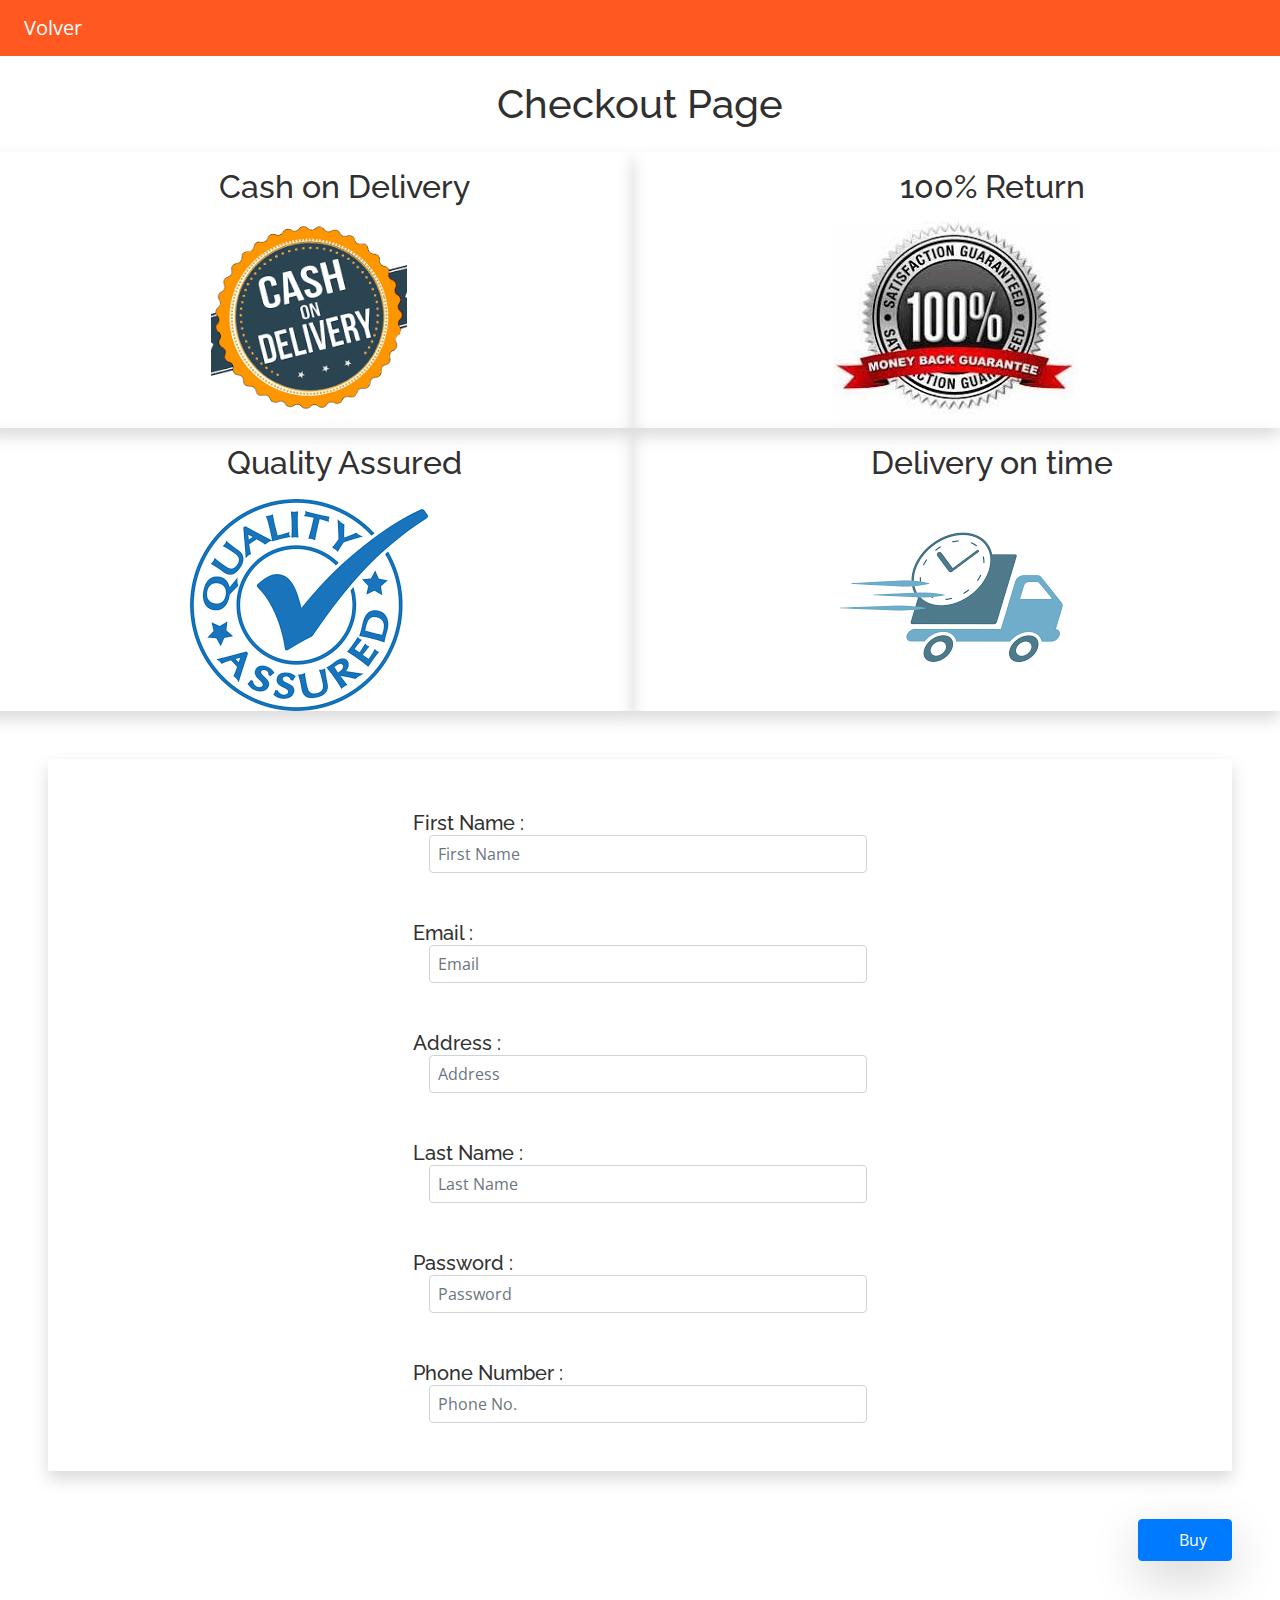
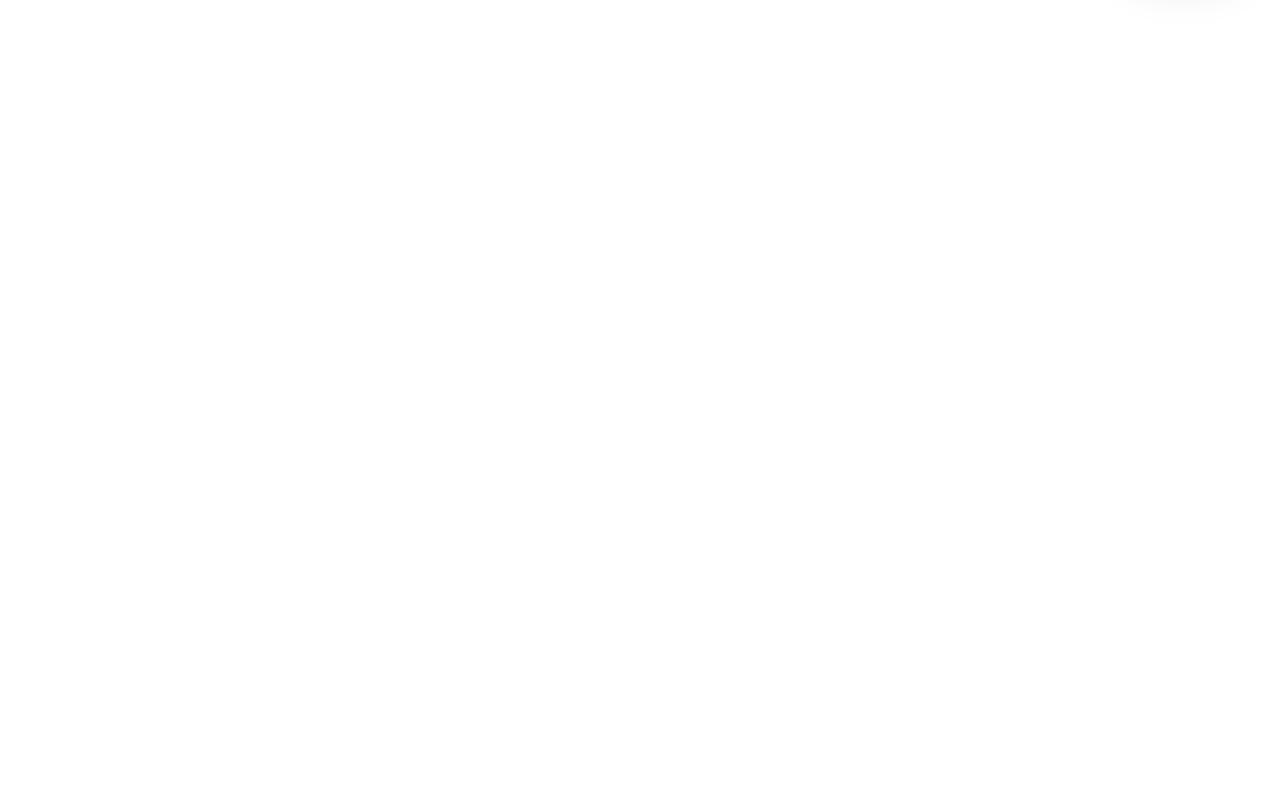
==== checkout.html @ 5bd7979f "final" ====
<!DOCTYPE html>
<html lang="en">

<head>
    <meta charset="UTF-8">
    <meta name="viewport" content="width=device-width, initial-scale=1.0">
    <meta http-equiv="X-UA-Compatible" content="ie=edge">
    <!-- bootstrap -->
    <link href="assets/img/favicon.png" rel="icon">
    <link href="assets/img/apple-touch-icon.png" rel="apple-touch-icon">
  
    <!-- Google Fonts -->
    <link href="https://fonts.googleapis.com/css?family=Open+Sans:300,300i,400,400i,600,600i,700,700i|Raleway:300,300i,400,400i,500,500i,600,600i,700,700i|Poppins:300,300i,400,400i,500,500i,600,600i,700,700i" rel="stylesheet">
  
    <!-- Vendor CSS Files -->
    <link href="assets/vendor/bootstrap/css/bootstrap.min.css" rel="stylesheet">
    <link href="assets/vendor/icofont/icofont.min.css" rel="stylesheet">
    <link href="assets/vendor/boxicons/css/boxicons.min.css" rel="stylesheet">
    <link href="assets/vendor/venobox/venobox.css" rel="stylesheet">
    <link href="assets/vendor/owl.carousel/assets/owl.carousel.min.css" rel="stylesheet">
    <link href="assets/vendor/aos/aos.css" rel="stylesheet">

    <link href="assets/css/style.css" rel="stylesheet">
<!--     <link rel="stylesheet" href="css/checkout.css">-->    

<title>Checkout Page</title>
</head>

<body>

     <!-- navbar -->
  <nav class="navbar navbar-expand-md  sticky-top">
    <a class="navbar-brand text-white" href="grocery.html"><span><i class="fas fa-shopping-cart mr-2"></i></span>
      <span>Volver</span> </a>
    <button class="navbar-toggler" type="button" data-toggle="collapse" data-target="#navbarSupportedContent"
      aria-controls="navbarSupportedContent" aria-expanded="false" aria-label="Toggle navigation">
      <span class="navbar-toggler-icon"></span>
    </button>
  </nav>
    <!-- header -->
    <h1 class="text-center head m-4">Checkout Page</h1>
    <!-- header -->
    <!-- icons starts here -->
    <div class="icons">
        <div class="row mr-0">
            <div class="col col-12 col-md-6 text-center bord shadow">
                <h2 class="my-3 mx-5 "><i class="fas fa-dollar-sign bg p-4 mr-4"></i>Cash on Delivery</h2>
                <img src="assets/img/cash.png" class="img-fluid" alt="Cash on Delivery">
            </div>
            <div class="col col-12 col-md-6 text-center bord shadow">
                <h2 class="my-3 mx-5"><i class="fas fa-arrows-alt-h bg p-4 mr-4"></i>100% Return</h2>
                <img src="assets/img/return.jpg" class="img-fluid" alt="100% Return">
            </div>
        </div>

        <div class="row mr-0">
            <div class="col col-12 col-md-6 text-center bord shadow">
                <h2 class="my-3 mx-5"><i class="far fa-thumbs-up bg p-4 mr-4"></i>Quality Assured</h2>
                <img src="assets/img/quality.png" class="img-fluid" alt="Quality Assured">
            </div>
            <div class="col col-12 col-md-6 text-center bord shadow">
                <h2 class="my-3 mx-5"><i class="fas fa-stopwatch bg p-4 mr-4"></i>Delivery on time</h2>
                <img src="assets/img/delivery.png" class="img-fluid" alt="Delivery on time">
            </div>
        </div>
    </div>
    <!-- icons end here -->
    <!-- Checkout starts here -->
    <form class="form">
        <div class="row bord p-5 shadow m-5 justify-content-center">
            <div class="col col-12 col-xl-5">
                <div class="mt-1 row">
                    <h5 class="my-auto">First Name :</h5>
                    <input class="ml-3 name input rounded p-2 form-control" type="text" placeholder="First Name" pattern="[a-zA-Z ]{3,30}" title="Solo letras" minlength="3" required/>
                    <div class="invalid-feedback">
                        Por favor solo letras.
                    </div>
                </div>
                <div class="mt-5 row">
                    <h5 class="my-auto">Email :</h5>
                    <input class="ml-3 input rounded p-2 form-control" type="email" placeholder="Email" minlength="3" required/>
                    <div class="invalid-feedback">
                        Por favor solo letras.
                    </div>
                </div>
                <div class="mt-5 row">
                    <h5 class="my-auto">Address :</h5>
                    <input class="ml-3 input rounded p-2 form-control" type="text" placeholder="Address" minlength="3" required/>
                    <div class="invalid-feedback">
                        Por favor solo letras.
                    </div>
                </div>

                <div class="mt-5 row">
                    <h5 class="my-auto name my-auto">Last Name :</h5>
                    <input class="ml-3 input rounded p-2 form-control" type="text" placeholder="Last Name" pattern="[a-zA-Z ]{3,30}" minlength="3" required/>
                    <div class="invalid-feedback">
                        Por favor solo letras.
                    </div>
                </div>

                <div class="mt-5 row">
                    <h5 class="my-auto my-auto">Password :</h5>
                    <input class="ml-3 input password rounded p-2 form-control" title="(4-8 characters)" type="password" pattern="[a-zA-Z0-9 ]{3,30}" minlength="3"
                        maxlength="8" placeholder="Password" required/>
                    <div class="invalid-feedback">
                        Enter a correct password
                    </div>
                </div>
                <div class="mt-5 row">
                    <h5 class="my-auto my-auto">Phone Number :</h5>
                    <input class="ml-3 phone input rounded p-2 form-control" type="number" placeholder="Phone No."  required/>
                    <div class="invalid-feedback">
                        Invalid phone number!!
                    </div>
                </div>
            </div>
        </div>


        <!-- Checkout ends here -->
        <!-- Buy button -->
        <div class="m-5 final text-right">
            <button type="submit" id="btn" class="p-2 px-4 btn btn-primary shadow-lg" onclick="validate()"><i
                    class="fas fa-cart-arrow-down p-2"></i>Buy</button>
        </div>
    </form>

       <!-- ======= Contact Section ======= -->
       <section id="contact" class="contact">
        <div class="container">
  
          <div class="section-title">
            <h2 data-aos="fade-up">Contact</h2>
            <p data-aos="fade-up">Magnam dolores commodi suscipit. Necessitatibus eius consequatur ex aliquid fuga eum quidem. Sit sint consectetur velit. Quisquam quos quisquam cupiditate. Et nemo qui impedit suscipit alias ea. Quia fugiat sit in iste officiis commodi quidem hic quas.</p>
          </div>
  
          <div class="row justify-content-center">
  
            <div class="col-xl-3 col-lg-4 mt-4" data-aos="fade-up">
              <div class="info-box">
                <i class="bx bx-map"></i>
                <h3>Our Address</h3>
                <p>A108 Adam Street, New York, NY 535022</p>
              </div>
            </div>
  
            <div class="col-xl-3 col-lg-4 mt-4" data-aos="fade-up" data-aos-delay="100">
              <div class="info-box">
                <i class="bx bx-envelope"></i>
                <h3>Email Us</h3>
                <p>info@example.com<br>contact@example.com</p>
              </div>
            </div>
            <div class="col-xl-3 col-lg-4 mt-4" data-aos="fade-up" data-aos-delay="200">
              <div class="info-box">
                <i class="bx bx-phone-call"></i>
                <h3>Call Us</h3>
                <p>+1 5589 55488 55<br>+1 6678 254445 41</p>
              </div>
            </div>
          </div>
  
          <div class="row justify-content-center" data-aos="fade-up" data-aos-delay="300">
            <div class="col-xl-9 col-lg-12 mt-4">
              <form action="forms/contact.php" method="post" role="form" class="php-email-form">
                <div class="form-row">
                  <div class="col-md-6 form-group">
                    <input type="text" name="name" class="form-control" id="name" placeholder="Your Name" data-rule="minlen:4" data-msg="Please enter at least 4 chars" />
                    <div class="validate"></div>
                  </div>
                  <div class="col-md-6 form-group">
                    <input type="email" class="form-control" name="email" id="email" placeholder="Your Email" data-rule="email" data-msg="Please enter a valid email" />
                    <div class="validate"></div>
                  </div>
                </div>
                <div class="form-group">
                  <input type="text" class="form-control" name="subject" id="subject" placeholder="Subject" data-rule="minlen:4" data-msg="Please enter at least 8 chars of subject" />
                  <div class="validate"></div>
                </div>
                <div class="form-group">
                  <textarea class="form-control" name="message" rows="5" data-rule="required" data-msg="Please write something for us" placeholder="Message"></textarea>
                  <div class="validate"></div>
                </div>
                <div class="mb-3">
                  <div class="loading">Loading</div>
                  <div class="error-message"></div>
                  <div class="sent-message">Your message has been sent. Thank you!</div>
                </div>
                <div class="text-center"><button type="submit">Send Message</button></div>
              </form>
            </div>
  
          </div>
  
        </div>
      </section><!-- End Contact Section -->
    <!-- Buy Button -->
    <!-- script tags -->
    <script src="assets/vendor/jquery/jquery.min.js"></script>
    <script src="assets/vendor/bootstrap/js/bootstrap.bundle.min.js"></script>
    <script src="assets/vendor/jquery.easing/jquery.easing.min.js"></script>
    <script src="assets/vendor/php-email-form/validate.js"></script>
    <script src="assets/vendor/jquery-sticky/jquery.sticky.js"></script>
    <script src="assets/vendor/venobox/venobox.min.js"></script>
    <script src="assets/vendor/owl.carousel/owl.carousel.min.js"></script>
    <script src="assets/vendor/isotope-layout/isotope.pkgd.min.js"></script>
    <script src="assets/vendor/aos/aos.js"></script>

    <script src="js/checkout.js"></script>

</body>

</html>
---- assets/vendor/venobox/venobox.css ----
/* ------ venobox.css --------*/
.vbox-overlay *, .vbox-overlay *:before, .vbox-overlay *:after{
    -webkit-backface-visibility: hidden;
    -webkit-box-sizing:border-box;
    -moz-box-sizing:border-box;
    box-sizing:border-box;
}
.vbox-overlay * { 
    -webkit-backface-visibility: visible;
    backface-visibility: visible;
}
.vbox-overlay{
    display: -webkit-flex;
    display: flex;
    -webkit-flex-direction: column;
    flex-direction: column;
    -webkit-justify-content: center;
    justify-content: center;
    -webkit-align-items: center;
    align-items: center;
    position: fixed;
    left: 0;
    top: 0;
    bottom: 0;
    right: 0;
    z-index: 999999;
}

/* ----- navigation ----- */
.vbox-title{
    width: 100%;
    height: 40px;
    float: left;
    text-align: center;
    line-height: 28px;
    font-size: 12px;
    padding: 6px 50px;
    overflow: hidden;
    position: fixed;
    display: none;
    left: 0;
    z-index: 89;
}
.vbox-close{
    cursor: pointer;
    position: fixed;
    top: -1px;
    right: 0;
    width: 50px;
    height: 40px;
    padding: 6px;
    display: block;
    background-position:10px center;
    overflow: hidden;
    font-size: 24px;
    line-height: 1;
    text-align: center;
    z-index: 99;
}
.vbox-left{
    cursor: pointer;
    position: fixed;
    left: 0;
    height: 40px;
    overflow: hidden;
    line-height: 28px;
    font-size: 12px;
    z-index: 99;
    display: flex;
    align-items:center;
}
.vbox-num{
    display: inline-block;
    margin: 6px 0 6px 15px;
}
/* ----- Social share ----- */
.vbox-share{
    line-height: 28px;
    font-size: 12px;
    overflow: hidden;
    position: fixed;
    left: 0;
    z-index: 98;
    display: flex;
    align-items:center;
    justify-content: center;
    width: 100%;
    text-align: center;
}
.vbox-share svg{
    max-height: 28px;
    width: 28px;
    z-index: 10;
    margin-left: 12px;
    margin-top: 6px;
    margin-bottom: 6px;
    vertical-align: middle;
}


/* ----- navigation ARROWS ----- */
.vbox-next, .vbox-prev{
    position: fixed;
    top: 50%;
    margin-top: -15px;
    overflow: hidden;
    cursor: pointer;
    display: block;
    width: 45px;
    height: 45px;
    z-index: 99;
}
.vbox-next span, .vbox-prev span{
    position: relative;
    width: 20px;
    height: 20px;
    border: 2px solid transparent;
    border-top-color: #B6B6B6;
    border-right-color: #B6B6B6;
    text-indent: -100px;
    position: absolute;
    top: 8px;
    display: block;
}
.vbox-prev{
    left: 15px;
}
.vbox-next{
    right: 15px;
}
.vbox-prev span{
    left: 10px;
    -ms-transform: rotate(-135deg);
    -webkit-transform: rotate(-135deg);
    transform: rotate(-135deg);
}
.vbox-next span{
    -ms-transform: rotate(45deg);
    -webkit-transform: rotate(45deg);
    transform: rotate(45deg);
    right: 10px;
}
/* ------- inline window ------ */
.vbox-inline{
    width: 420px;
    height: 315px;
    height: 70vh;
    padding: 10px;
    background: #fff;
    margin: 0 auto;
    overflow: auto;
    text-align: left;
}
/* ------- Video & iFrames window ------ */
.venoframe{
    max-width: 100%;
    width: 100%;
    border: none;
    width: 100%;
    height: 260px;
    height: 70vh;
}
.venoframe.vbvid{
    height: 260px;
}
@media (min-width: 768px) {
    .venoframe, .vbox-inline{
        width: 90%;
        height: 360px;
        height: 70vh;
    }
    .venoframe.vbvid{
        width: 640px;
        height: 360px;
    }
}
@media (min-width: 992px) {
    .venoframe, .vbox-inline{
        max-width: 1200px;
        width: 80%;
        height: 540px;
        height: 70vh;
    }
    .venoframe.vbvid{
        width: 960px;
        height: 540px;
    }
}
/* 
Please do NOT edit this part! 
or at least read this note: http://i.imgur.com/7C0ws9e.gif
*/
.vbox-open{
    overflow: hidden;
}
.vbox-container{
    position: absolute;
    left: 0;
    right: 0;
    top: 0;
    bottom: 0;
    overflow-x: hidden;
    overflow-y: scroll;
    overflow-scrolling: touch;
    -webkit-overflow-scrolling: touch;
    z-index: 20;
    max-height: 100%;

}

.vbox-content{
    text-align: center;
    float: left;
    width: 100%;
    position: relative;
    overflow: hidden;
    padding: 20px 4%;
}
.vbox-container img{
    max-width: 100%;
    height: auto;
}
.vbox-figlio{
    box-shadow: 0 0 12px rgba(0,0,0,0.19), 0 6px 6px rgba(0,0,0,0.23);
    max-width: 100%;
    text-align: initial;
}
img.vbox-figlio{
    -webkit-user-select: none;
-khtml-user-select: none;
-moz-user-select: none;
-o-user-select: none;
user-select: none;
}
.vbox-content.swipe-left{
    margin-left: -200px !important;
}
.vbox-content.swipe-right{
    margin-left: 200px !important;
}
.vbox-animated{
    webkit-transition: margin 300ms ease-out;
    transition: margin 300ms ease-out;
}

/* ---------- preloader ----------
 * SPINKIT 
 * http://tobiasahlin.com/spinkit/
-------------------------------- */
.sk-double-bounce,.sk-rotating-plane{width:40px;height:40px;margin:40px auto}.sk-rotating-plane{background-color:#333;-webkit-animation:sk-rotatePlane 1.2s infinite ease-in-out;animation:sk-rotatePlane 1.2s infinite ease-in-out}@-webkit-keyframes sk-rotatePlane{0%{-webkit-transform:perspective(120px) rotateX(0) rotateY(0);transform:perspective(120px) rotateX(0) rotateY(0)}50%{-webkit-transform:perspective(120px) rotateX(-180.1deg) rotateY(0);transform:perspective(120px) rotateX(-180.1deg) rotateY(0)}100%{-webkit-transform:perspective(120px) rotateX(-180deg) rotateY(-179.9deg);transform:perspective(120px) rotateX(-180deg) rotateY(-179.9deg)}}@keyframes sk-rotatePlane{0%{-webkit-transform:perspective(120px) rotateX(0) rotateY(0);transform:perspective(120px) rotateX(0) rotateY(0)}50%{-webkit-transform:perspective(120px) rotateX(-180.1deg) rotateY(0);transform:perspective(120px) rotateX(-180.1deg) rotateY(0)}100%{-webkit-transform:perspective(120px) rotateX(-180deg) rotateY(-179.9deg);transform:perspective(120px) rotateX(-180deg) rotateY(-179.9deg)}}.sk-double-bounce{position:relative}.sk-double-bounce .sk-child{width:100%;height:100%;border-radius:50%;background-color:#333;opacity:.6;position:absolute;top:0;left:0;-webkit-animation:sk-doubleBounce 2s infinite ease-in-out;animation:sk-doubleBounce 2s infinite ease-in-out}.sk-chasing-dots .sk-child,.sk-spinner-pulse,.sk-three-bounce .sk-child{background-color:#333;border-radius:100%}.sk-double-bounce .sk-double-bounce2{-webkit-animation-delay:-1s;animation-delay:-1s}@-webkit-keyframes sk-doubleBounce{0%,100%{-webkit-transform:scale(0);transform:scale(0)}50%{-webkit-transform:scale(1);transform:scale(1)}}@keyframes sk-doubleBounce{0%,100%{-webkit-transform:scale(0);transform:scale(0)}50%{-webkit-transform:scale(1);transform:scale(1)}}.sk-wave{margin:40px auto;width:50px;height:40px;text-align:center;font-size:10px}.sk-wave .sk-rect{background-color:#333;height:100%;width:6px;display:inline-block;-webkit-animation:sk-waveStretchDelay 1.2s infinite ease-in-out;animation:sk-waveStretchDelay 1.2s infinite ease-in-out}.sk-wave .sk-rect1{-webkit-animation-delay:-1.2s;animation-delay:-1.2s}.sk-wave .sk-rect2{-webkit-animation-delay:-1.1s;animation-delay:-1.1s}.sk-wave .sk-rect3{-webkit-animation-delay:-1s;animation-delay:-1s}.sk-wave .sk-rect4{-webkit-animation-delay:-.9s;animation-delay:-.9s}.sk-wave .sk-rect5{-webkit-animation-delay:-.8s;animation-delay:-.8s}@-webkit-keyframes sk-waveStretchDelay{0%,100%,40%{-webkit-transform:scaleY(.4);transform:scaleY(.4)}20%{-webkit-transform:scaleY(1);transform:scaleY(1)}}@keyframes sk-waveStretchDelay{0%,100%,40%{-webkit-transform:scaleY(.4);transform:scaleY(.4)}20%{-webkit-transform:scaleY(1);transform:scaleY(1)}}.sk-wandering-cubes{margin:40px auto;width:40px;height:40px;position:relative}.sk-wandering-cubes .sk-cube{background-color:#333;width:10px;height:10px;position:absolute;top:0;left:0;-webkit-animation:sk-wanderingCube 1.8s ease-in-out -1.8s infinite both;animation:sk-wanderingCube 1.8s ease-in-out -1.8s infinite both}.sk-chasing-dots,.sk-spinner-pulse{width:40px;height:40px;margin:40px auto}.sk-wandering-cubes .sk-cube2{-webkit-animation-delay:-.9s;animation-delay:-.9s}@-webkit-keyframes sk-wanderingCube{0%{-webkit-transform:rotate(0);transform:rotate(0)}25%{-webkit-transform:translateX(30px) rotate(-90deg) scale(.5);transform:translateX(30px) rotate(-90deg) scale(.5)}50%{-webkit-transform:translateX(30px) translateY(30px) rotate(-179deg);transform:translateX(30px) translateY(30px) rotate(-179deg)}50.1%{-webkit-transform:translateX(30px) translateY(30px) rotate(-180deg);transform:translateX(30px) translateY(30px) rotate(-180deg)}75%{-webkit-transform:translateX(0) translateY(30px) rotate(-270deg) scale(.5);transform:translateX(0) translateY(30px) rotate(-270deg) scale(.5)}100%{-webkit-transform:rotate(-360deg);transform:rotate(-360deg)}}@keyframes sk-wanderingCube{0%{-webkit-transform:rotate(0);transform:rotate(0)}25%{-webkit-transform:translateX(30px) rotate(-90deg) scale(.5);transform:translateX(30px) rotate(-90deg) scale(.5)}50%{-webkit-transform:translateX(30px) translateY(30px) rotate(-179deg);transform:translateX(30px) translateY(30px) rotate(-179deg)}50.1%{-webkit-transform:translateX(30px) translateY(30px) rotate(-180deg);transform:translateX(30px) translateY(30px) rotate(-180deg)}75%{-webkit-transform:translateX(0) translateY(30px) rotate(-270deg) scale(.5);transform:translateX(0) translateY(30px) rotate(-270deg) scale(.5)}100%{-webkit-transform:rotate(-360deg);transform:rotate(-360deg)}}.sk-spinner-pulse{-webkit-animation:sk-pulseScaleOut 1s infinite ease-in-out;animation:sk-pulseScaleOut 1s infinite ease-in-out}@-webkit-keyframes sk-pulseScaleOut{0%{-webkit-transform:scale(0);transform:scale(0)}100%{-webkit-transform:scale(1);transform:scale(1);opacity:0}}@keyframes sk-pulseScaleOut{0%{-webkit-transform:scale(0);transform:scale(0)}100%{-webkit-transform:scale(1);transform:scale(1);opacity:0}}.sk-chasing-dots{position:relative;text-align:center;-webkit-animation:sk-chasingDotsRotate 2s infinite linear;animation:sk-chasingDotsRotate 2s infinite linear}.sk-chasing-dots .sk-child{width:60%;height:60%;display:inline-block;position:absolute;top:0;-webkit-animation:sk-chasingDotsBounce 2s infinite ease-in-out;animation:sk-chasingDotsBounce 2s infinite ease-in-out}.sk-chasing-dots .sk-dot2{top:auto;bottom:0;-webkit-animation-delay:-1s;animation-delay:-1s}@-webkit-keyframes sk-chasingDotsRotate{100%{-webkit-transform:rotate(360deg);transform:rotate(360deg)}}@keyframes sk-chasingDotsRotate{100%{-webkit-transform:rotate(360deg);transform:rotate(360deg)}}@-webkit-keyframes sk-chasingDotsBounce{0%,100%{-webkit-transform:scale(0);transform:scale(0)}50%{-webkit-transform:scale(1);transform:scale(1)}}@keyframes sk-chasingDotsBounce{0%,100%{-webkit-transform:scale(0);transform:scale(0)}50%{-webkit-transform:scale(1);transform:scale(1)}}.sk-three-bounce{margin:40px auto;width:80px;text-align:center}.sk-three-bounce .sk-child{width:20px;height:20px;display:inline-block;-webkit-animation:sk-three-bounce 1.4s ease-in-out 0s infinite both;animation:sk-three-bounce 1.4s ease-in-out 0s infinite both}.sk-circle .sk-child:before,.sk-fading-circle .sk-circle:before{display:block;border-radius:100%;content:'';background-color:#333}.sk-three-bounce .sk-bounce1{-webkit-animation-delay:-.32s;animation-delay:-.32s}.sk-three-bounce .sk-bounce2{-webkit-animation-delay:-.16s;animation-delay:-.16s}@-webkit-keyframes sk-three-bounce{0%,100%,80%{-webkit-transform:scale(0);transform:scale(0)}40%{-webkit-transform:scale(1);transform:scale(1)}}@keyframes sk-three-bounce{0%,100%,80%{-webkit-transform:scale(0);transform:scale(0)}40%{-webkit-transform:scale(1);transform:scale(1)}}.sk-circle{margin:40px auto;width:40px;height:40px;position:relative}.sk-circle .sk-child{width:100%;height:100%;position:absolute;left:0;top:0}.sk-circle .sk-child:before{margin:0 auto;width:15%;height:15%;-webkit-animation:sk-circleBounceDelay 1.2s infinite ease-in-out both;animation:sk-circleBounceDelay 1.2s infinite ease-in-out both}.sk-circle .sk-circle2{-webkit-transform:rotate(30deg);-ms-transform:rotate(30deg);transform:rotate(30deg)}.sk-circle .sk-circle3{-webkit-transform:rotate(60deg);-ms-transform:rotate(60deg);transform:rotate(60deg)}.sk-circle .sk-circle4{-webkit-transform:rotate(90deg);-ms-transform:rotate(90deg);transform:rotate(90deg)}.sk-circle .sk-circle5{-webkit-transform:rotate(120deg);-ms-transform:rotate(120deg);transform:rotate(120deg)}.sk-circle .sk-circle6{-webkit-transform:rotate(150deg);-ms-transform:rotate(150deg);transform:rotate(150deg)}.sk-circle .sk-circle7{-webkit-transform:rotate(180deg);-ms-transform:rotate(180deg);transform:rotate(180deg)}.sk-circle .sk-circle8{-webkit-transform:rotate(210deg);-ms-transform:rotate(210deg);transform:rotate(210deg)}.sk-circle .sk-circle9{-webkit-transform:rotate(240deg);-ms-transform:rotate(240deg);transform:rotate(240deg)}.sk-circle .sk-circle10{-webkit-transform:rotate(270deg);-ms-transform:rotate(270deg);transform:rotate(270deg)}.sk-circle .sk-circle11{-webkit-transform:rotate(300deg);-ms-transform:rotate(300deg);transform:rotate(300deg)}.sk-circle .sk-circle12{-webkit-transform:rotate(330deg);-ms-transform:rotate(330deg);transform:rotate(330deg)}.sk-circle .sk-circle2:before{-webkit-animation-delay:-1.1s;animation-delay:-1.1s}.sk-circle .sk-circle3:before{-webkit-animation-delay:-1s;animation-delay:-1s}.sk-circle .sk-circle4:before{-webkit-animation-delay:-.9s;animation-delay:-.9s}.sk-circle .sk-circle5:before{-webkit-animation-delay:-.8s;animation-delay:-.8s}.sk-circle .sk-circle6:before{-webkit-animation-delay:-.7s;animation-delay:-.7s}.sk-circle .sk-circle7:before{-webkit-animation-delay:-.6s;animation-delay:-.6s}.sk-circle .sk-circle8:before{-webkit-animation-delay:-.5s;animation-delay:-.5s}.sk-circle .sk-circle9:before{-webkit-animation-delay:-.4s;animation-delay:-.4s}.sk-circle .sk-circle10:before{-webkit-animation-delay:-.3s;animation-delay:-.3s}.sk-circle .sk-circle11:before{-webkit-animation-delay:-.2s;animation-delay:-.2s}.sk-circle .sk-circle12:before{-webkit-animation-delay:-.1s;animation-delay:-.1s}@-webkit-keyframes sk-circleBounceDelay{0%,100%,80%{-webkit-transform:scale(0);transform:scale(0)}40%{-webkit-transform:scale(1);transform:scale(1)}}@keyframes sk-circleBounceDelay{0%,100%,80%{-webkit-transform:scale(0);transform:scale(0)}40%{-webkit-transform:scale(1);transform:scale(1)}}.sk-cube-grid{width:40px;height:40px;margin:40px auto}.sk-cube-grid .sk-cube{width:33.33%;height:33.33%;background-color:#333;float:left;-webkit-animation:sk-cubeGridScaleDelay 1.3s infinite ease-in-out;animation:sk-cubeGridScaleDelay 1.3s infinite ease-in-out}.sk-cube-grid .sk-cube1{-webkit-animation-delay:.2s;animation-delay:.2s}.sk-cube-grid .sk-cube2{-webkit-animation-delay:.3s;animation-delay:.3s}.sk-cube-grid .sk-cube3{-webkit-animation-delay:.4s;animation-delay:.4s}.sk-cube-grid .sk-cube4{-webkit-animation-delay:.1s;animation-delay:.1s}.sk-cube-grid .sk-cube5{-webkit-animation-delay:.2s;animation-delay:.2s}.sk-cube-grid .sk-cube6{-webkit-animation-delay:.3s;animation-delay:.3s}.sk-cube-grid .sk-cube7{-webkit-animation-delay:0ms;animation-delay:0ms}.sk-cube-grid .sk-cube8{-webkit-animation-delay:.1s;animation-delay:.1s}.sk-cube-grid .sk-cube9{-webkit-animation-delay:.2s;animation-delay:.2s}@-webkit-keyframes sk-cubeGridScaleDelay{0%,100%,70%{-webkit-transform:scale3D(1,1,1);transform:scale3D(1,1,1)}35%{-webkit-transform:scale3D(0,0,1);transform:scale3D(0,0,1)}}@keyframes sk-cubeGridScaleDelay{0%,100%,70%{-webkit-transform:scale3D(1,1,1);transform:scale3D(1,1,1)}35%{-webkit-transform:scale3D(0,0,1);transform:scale3D(0,0,1)}}.sk-fading-circle{margin:40px auto;width:40px;height:40px;position:relative}.sk-fading-circle .sk-circle{width:100%;height:100%;position:absolute;left:0;top:0}.sk-fading-circle .sk-circle:before{margin:0 auto;width:15%;height:15%;-webkit-animation:sk-circleFadeDelay 1.2s infinite ease-in-out both;animation:sk-circleFadeDelay 1.2s infinite ease-in-out both}.sk-fading-circle .sk-circle2{-webkit-transform:rotate(30deg);-ms-transform:rotate(30deg);transform:rotate(30deg)}.sk-fading-circle .sk-circle3{-webkit-transform:rotate(60deg);-ms-transform:rotate(60deg);transform:rotate(60deg)}.sk-fading-circle .sk-circle4{-webkit-transform:rotate(90deg);-ms-transform:rotate(90deg);transform:rotate(90deg)}.sk-fading-circle .sk-circle5{-webkit-transform:rotate(120deg);-ms-transform:rotate(120deg);transform:rotate(120deg)}.sk-fading-circle .sk-circle6{-webkit-transform:rotate(150deg);-ms-transform:rotate(150deg);transform:rotate(150deg)}.sk-fading-circle .sk-circle7{-webkit-transform:rotate(180deg);-ms-transform:rotate(180deg);transform:rotate(180deg)}.sk-fading-circle .sk-circle8{-webkit-transform:rotate(210deg);-ms-transform:rotate(210deg);transform:rotate(210deg)}.sk-fading-circle .sk-circle9{-webkit-transform:rotate(240deg);-ms-transform:rotate(240deg);transform:rotate(240deg)}.sk-fading-circle .sk-circle10{-webkit-transform:rotate(270deg);-ms-transform:rotate(270deg);transform:rotate(270deg)}.sk-fading-circle .sk-circle11{-webkit-transform:rotate(300deg);-ms-transform:rotate(300deg);transform:rotate(300deg)}.sk-fading-circle .sk-circle12{-webkit-transform:rotate(330deg);-ms-transform:rotate(330deg);transform:rotate(330deg)}.sk-fading-circle .sk-circle2:before{-webkit-animation-delay:-1.1s;animation-delay:-1.1s}.sk-fading-circle .sk-circle3:before{-webkit-animation-delay:-1s;animation-delay:-1s}.sk-fading-circle .sk-circle4:before{-webkit-animation-delay:-.9s;animation-delay:-.9s}.sk-fading-circle .sk-circle5:before{-webkit-animation-delay:-.8s;animation-delay:-.8s}.sk-fading-circle .sk-circle6:before{-webkit-animation-delay:-.7s;animation-delay:-.7s}.sk-fading-circle .sk-circle7:before{-webkit-animation-delay:-.6s;animation-delay:-.6s}.sk-fading-circle .sk-circle8:before{-webkit-animation-delay:-.5s;animation-delay:-.5s}.sk-fading-circle .sk-circle9:before{-webkit-animation-delay:-.4s;animation-delay:-.4s}.sk-fading-circle .sk-circle10:before{-webkit-animation-delay:-.3s;animation-delay:-.3s}.sk-fading-circle .sk-circle11:before{-webkit-animation-delay:-.2s;animation-delay:-.2s}.sk-fading-circle .sk-circle12:before{-webkit-animation-delay:-.1s;animation-delay:-.1s}@-webkit-keyframes sk-circleFadeDelay{0%,100%,39%{opacity:0}40%{opacity:1}}@keyframes sk-circleFadeDelay{0%,100%,39%{opacity:0}40%{opacity:1}}.sk-folding-cube{margin:40px auto;width:40px;height:40px;position:relative;-webkit-transform:rotateZ(45deg);transform:rotateZ(45deg)}.sk-folding-cube .sk-cube{float:left;width:50%;height:50%;position:relative;-webkit-transform:scale(1.1);-ms-transform:scale(1.1);transform:scale(1.1)}.sk-folding-cube .sk-cube:before{content:'';position:absolute;top:0;left:0;width:100%;height:100%;background-color:#333;-webkit-animation:sk-foldCubeAngle 2.4s infinite linear both;animation:sk-foldCubeAngle 2.4s infinite linear both;-webkit-transform-origin:100% 100%;-ms-transform-origin:100% 100%;transform-origin:100% 100%}.sk-folding-cube .sk-cube2{-webkit-transform:scale(1.1) rotateZ(90deg);transform:scale(1.1) rotateZ(90deg)}.sk-folding-cube .sk-cube3{-webkit-transform:scale(1.1) rotateZ(180deg);transform:scale(1.1) rotateZ(180deg)}.sk-folding-cube .sk-cube4{-webkit-transform:scale(1.1) rotateZ(270deg);transform:scale(1.1) rotateZ(270deg)}.sk-folding-cube .sk-cube2:before{-webkit-animation-delay:.3s;animation-delay:.3s}.sk-folding-cube .sk-cube3:before{-webkit-animation-delay:.6s;animation-delay:.6s}.sk-folding-cube .sk-cube4:before{-webkit-animation-delay:.9s;animation-delay:.9s}@-webkit-keyframes sk-foldCubeAngle{0%,10%{-webkit-transform:perspective(140px) rotateX(-180deg);transform:perspective(140px) rotateX(-180deg);opacity:0}25%,75%{-webkit-transform:perspective(140px) rotateX(0);transform:perspective(140px) rotateX(0);opacity:1}100%,90%{-webkit-transform:perspective(140px) rotateY(180deg);transform:perspective(140px) rotateY(180deg);opacity:0}}@keyframes sk-foldCubeAngle{0%,10%{-webkit-transform:perspective(140px) rotateX(-180deg);transform:perspective(140px) rotateX(-180deg);opacity:0}25%,75%{-webkit-transform:perspective(140px) rotateX(0);transform:perspective(140px) rotateX(0);opacity:1}100%,90%{-webkit-transform:perspective(140px) rotateY(180deg);transform:perspective(140px) rotateY(180deg);opacity:0}}
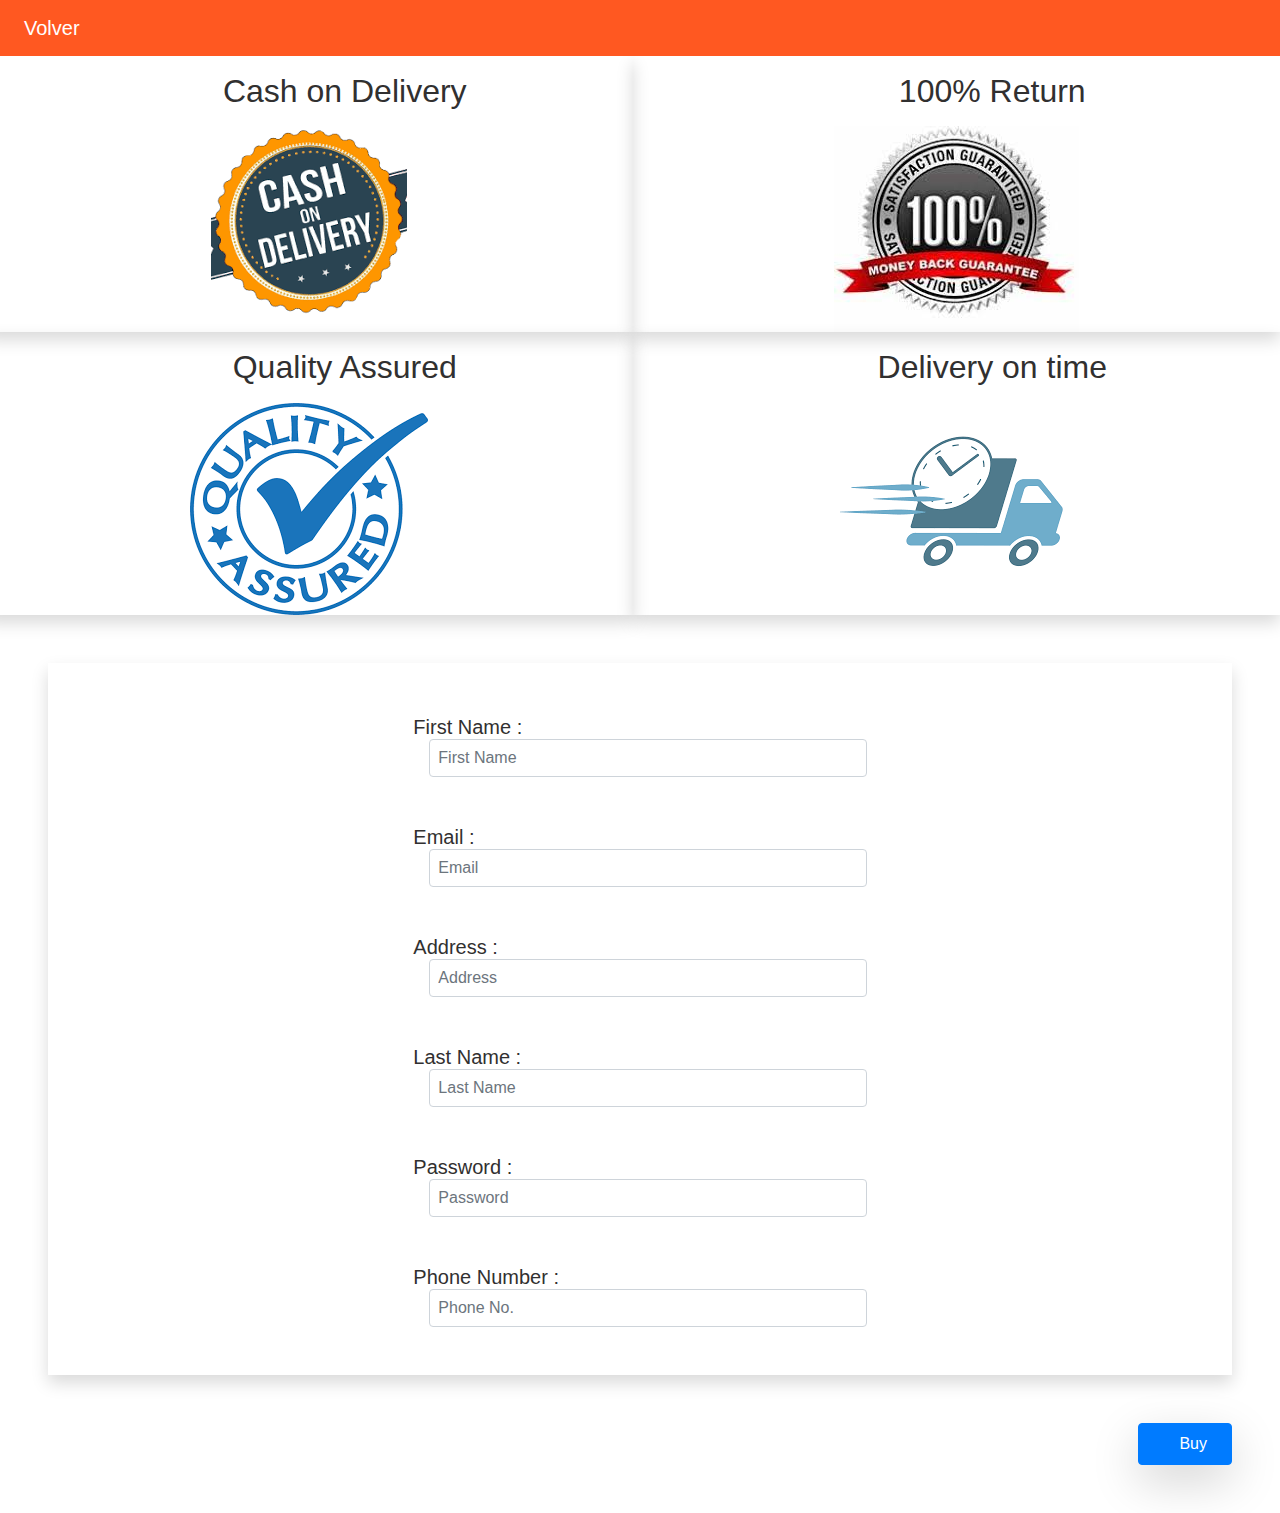
==== commit 64bbac61: "creada funcion validate de checkout.js" ====
--- a/checkout.html
+++ b/checkout.html
@@ -6,39 +6,27 @@
     <meta name="viewport" content="width=device-width, initial-scale=1.0">
     <meta http-equiv="X-UA-Compatible" content="ie=edge">
     <!-- bootstrap -->
-    <link href="assets/img/favicon.png" rel="icon">
-    <link href="assets/img/apple-touch-icon.png" rel="apple-touch-icon">
-  
-    <!-- Google Fonts -->
-    <link href="https://fonts.googleapis.com/css?family=Open+Sans:300,300i,400,400i,600,600i,700,700i|Raleway:300,300i,400,400i,500,500i,600,600i,700,700i|Poppins:300,300i,400,400i,500,500i,600,600i,700,700i" rel="stylesheet">
-  
-    <!-- Vendor CSS Files -->
-    <link href="assets/vendor/bootstrap/css/bootstrap.min.css" rel="stylesheet">
-    <link href="assets/vendor/icofont/icofont.min.css" rel="stylesheet">
-    <link href="assets/vendor/boxicons/css/boxicons.min.css" rel="stylesheet">
-    <link href="assets/vendor/venobox/venobox.css" rel="stylesheet">
-    <link href="assets/vendor/owl.carousel/assets/owl.carousel.min.css" rel="stylesheet">
-    <link href="assets/vendor/aos/aos.css" rel="stylesheet">
+    <link rel="stylesheet" href="https://stackpath.bootstrapcdn.com/bootstrap/4.3.1/css/bootstrap.min.css"
+        integrity="sha384-ggOyR0iXCbMQv3Xipma34MD+dH/1fQ784/j6cY/iJTQUOhcWr7x9JvoRxT2MZw1T" crossorigin="anonymous">
 
-    <link href="assets/css/style.css" rel="stylesheet">
-<!--     <link rel="stylesheet" href="css/checkout.css">-->    
+    <!-- font awesome -->
+    <link rel="stylesheet" href="https://use.fontawesome.com/releases/v5.8.1/css/all.css"
+        integrity="sha384-50oBUHEmvpQ+1lW4y57PTFmhCaXp0ML5d60M1M7uH2+nqUivzIebhndOJK28anvf" crossorigin="anonymous">
 
-<title>Checkout Page</title>
+    <link rel="stylesheet" href="assets/css/style.css">
+    <title>Checkout Page</title>
 </head>
 
 <body>
-
-     <!-- navbar -->
-  <nav class="navbar navbar-expand-md  sticky-top">
-    <a class="navbar-brand text-white" href="grocery.html"><span><i class="fas fa-shopping-cart mr-2"></i></span>
-      <span>Volver</span> </a>
-    <button class="navbar-toggler" type="button" data-toggle="collapse" data-target="#navbarSupportedContent"
-      aria-controls="navbarSupportedContent" aria-expanded="false" aria-label="Toggle navigation">
-      <span class="navbar-toggler-icon"></span>
-    </button>
-  </nav>
     <!-- header -->
-    <h1 class="text-center head m-4">Checkout Page</h1>
+    <nav class="navbar navbar-expand-md  sticky-top">
+        <a class="navbar-brand text-white" href="grocery.html"><span><i class="fas fa-shopping-cart mr-2"></i></span>
+          <span>Volver</span> </a>
+        <button class="navbar-toggler" type="button" data-toggle="collapse" data-target="#navbarSupportedContent"
+          aria-controls="navbarSupportedContent" aria-expanded="false" aria-label="Toggle navigation">
+          <span class="navbar-toggler-icon"></span>
+        </button>
+      </nav>
     <!-- header -->
     <!-- icons starts here -->
     <div class="icons">
@@ -71,144 +59,78 @@
             <div class="col col-12 col-xl-5">
                 <div class="mt-1 row">
                     <h5 class="my-auto">First Name :</h5>
-                    <input class="ml-3 name input rounded p-2 form-control" type="text" placeholder="First Name" pattern="[a-zA-Z ]{3,30}" title="Solo letras" minlength="3" required/>
-                    <div class="invalid-feedback">
+                    <input class="ml-3 nombre input rounded p-2 form-control" type="text" placeholder="First Name" pattern="[a-zA-Z ]{3,30}" title="Solo letras" minlength="3">
+                    <p id="errorNameVacio">Campo Nombre no puede estar vacío</p>
+                        <div class="invalid-feedback">
                         Por favor solo letras.
-                    </div>
+                    </div> 
                 </div>
                 <div class="mt-5 row">
                     <h5 class="my-auto">Email :</h5>
-                    <input class="ml-3 input rounded p-2 form-control" type="email" placeholder="Email" minlength="3" required/>
+                    <input class="ml-3 email input rounded p-2 form-control" type="email" placeholder="Email" minlength="3">
+                    <p id="errorEmailVacio">Campo Email Incorrecto</p>
                     <div class="invalid-feedback">
                         Por favor solo letras.
                     </div>
                 </div>
                 <div class="mt-5 row">
                     <h5 class="my-auto">Address :</h5>
-                    <input class="ml-3 input rounded p-2 form-control" type="text" placeholder="Address" minlength="3" required/>
+                    <input class="ml-3 address input rounded p-2 form-control" type="text" placeholder="Address" minlength="3">
+                    <p id="errorAddressVacio">Campo Address Incorrecto</p>
                     <div class="invalid-feedback">
                         Por favor solo letras.
                     </div>
                 </div>
-
+    
                 <div class="mt-5 row">
                     <h5 class="my-auto name my-auto">Last Name :</h5>
-                    <input class="ml-3 input rounded p-2 form-control" type="text" placeholder="Last Name" pattern="[a-zA-Z ]{3,30}" minlength="3" required/>
+                    <input class="ml-3 lastname input rounded p-2 form-control" type="text" placeholder="Last Name" pattern="[a-zA-Z ]{3,30}" minlength="3">
+                    <p id="errorLastVacio">Campo LastName Incorrecto</p>
                     <div class="invalid-feedback">
                         Por favor solo letras.
                     </div>
                 </div>
-
+    
                 <div class="mt-5 row">
                     <h5 class="my-auto my-auto">Password :</h5>
-                    <input class="ml-3 input password rounded p-2 form-control" title="(4-8 characters)" type="password" pattern="[a-zA-Z0-9 ]{3,30}" minlength="3"
-                        maxlength="8" placeholder="Password" required/>
+                    <input class="ml-3 input password rounded p-2 form-control" title="(4-8 characters)" type="password" pattern="" minlength="3"
+                        maxlength="8" placeholder="Password">
+                    <p id="errorPasswordVacio">Campo Password Incorrecto</p>
                     <div class="invalid-feedback">
                         Enter a correct password
                     </div>
                 </div>
                 <div class="mt-5 row">
                     <h5 class="my-auto my-auto">Phone Number :</h5>
-                    <input class="ml-3 phone input rounded p-2 form-control" type="number" placeholder="Phone No."  required/>
+                    <input class="ml-3 phone input rounded p-2 form-control" type="number" placeholder="Phone No.">
+                    <p id="errorPhoneVacio">Campo Phone Incorrecto</p>
                     <div class="invalid-feedback">
                         Invalid phone number!!
                     </div>
                 </div>
             </div>
         </div>
-
-
-        <!-- Checkout ends here -->
-        <!-- Buy button -->
         <div class="m-5 final text-right">
-            <button type="submit" id="btn" class="p-2 px-4 btn btn-primary shadow-lg" onclick="validate()"><i
+            <button type="button" class="p-2 px-4 btn btn-primary shadow-lg" onclick="validate()"><i
                     class="fas fa-cart-arrow-down p-2"></i>Buy</button>
         </div>
-    </form>
+    </form> 
 
-       <!-- ======= Contact Section ======= -->
-       <section id="contact" class="contact">
-        <div class="container">
-  
-          <div class="section-title">
-            <h2 data-aos="fade-up">Contact</h2>
-            <p data-aos="fade-up">Magnam dolores commodi suscipit. Necessitatibus eius consequatur ex aliquid fuga eum quidem. Sit sint consectetur velit. Quisquam quos quisquam cupiditate. Et nemo qui impedit suscipit alias ea. Quia fugiat sit in iste officiis commodi quidem hic quas.</p>
-          </div>
-  
-          <div class="row justify-content-center">
-  
-            <div class="col-xl-3 col-lg-4 mt-4" data-aos="fade-up">
-              <div class="info-box">
-                <i class="bx bx-map"></i>
-                <h3>Our Address</h3>
-                <p>A108 Adam Street, New York, NY 535022</p>
-              </div>
-            </div>
-  
-            <div class="col-xl-3 col-lg-4 mt-4" data-aos="fade-up" data-aos-delay="100">
-              <div class="info-box">
-                <i class="bx bx-envelope"></i>
-                <h3>Email Us</h3>
-                <p>info@example.com<br>contact@example.com</p>
-              </div>
-            </div>
-            <div class="col-xl-3 col-lg-4 mt-4" data-aos="fade-up" data-aos-delay="200">
-              <div class="info-box">
-                <i class="bx bx-phone-call"></i>
-                <h3>Call Us</h3>
-                <p>+1 5589 55488 55<br>+1 6678 254445 41</p>
-              </div>
-            </div>
-          </div>
-  
-          <div class="row justify-content-center" data-aos="fade-up" data-aos-delay="300">
-            <div class="col-xl-9 col-lg-12 mt-4">
-              <form action="forms/contact.php" method="post" role="form" class="php-email-form">
-                <div class="form-row">
-                  <div class="col-md-6 form-group">
-                    <input type="text" name="name" class="form-control" id="name" placeholder="Your Name" data-rule="minlen:4" data-msg="Please enter at least 4 chars" />
-                    <div class="validate"></div>
-                  </div>
-                  <div class="col-md-6 form-group">
-                    <input type="email" class="form-control" name="email" id="email" placeholder="Your Email" data-rule="email" data-msg="Please enter a valid email" />
-                    <div class="validate"></div>
-                  </div>
-                </div>
-                <div class="form-group">
-                  <input type="text" class="form-control" name="subject" id="subject" placeholder="Subject" data-rule="minlen:4" data-msg="Please enter at least 8 chars of subject" />
-                  <div class="validate"></div>
-                </div>
-                <div class="form-group">
-                  <textarea class="form-control" name="message" rows="5" data-rule="required" data-msg="Please write something for us" placeholder="Message"></textarea>
-                  <div class="validate"></div>
-                </div>
-                <div class="mb-3">
-                  <div class="loading">Loading</div>
-                  <div class="error-message"></div>
-                  <div class="sent-message">Your message has been sent. Thank you!</div>
-                </div>
-                <div class="text-center"><button type="submit">Send Message</button></div>
-              </form>
-            </div>
-  
-          </div>
-  
-        </div>
-      </section><!-- End Contact Section -->
-    <!-- Buy Button -->
+        <!-- script tags -->
+        <script src="https://code.jquery.com/jquery-3.3.1.slim.min.js"
+        integrity="sha384-q8i/X+965DzO0rT7abK41JStQIAqVgRVzpbzo5smXKp4YfRvH+8abtTE1Pi6jizo" crossorigin="anonymous">
+    </script>
+    <script src="https://cdnjs.cloudflare.com/ajax/libs/popper.js/1.14.7/umd/popper.min.js"
+        integrity="sha384-UO2eT0CpHqdSJQ6hJty5KVphtPhzWj9WO1clHTMGa3JDZwrnQq4sF86dIHNDz0W1" crossorigin="anonymous">
+    </script>
+    <script src="https://stackpath.bootstrapcdn.com/bootstrap/4.3.1/js/bootstrap.min.js"
+        integrity="sha384-JjSmVgyd0p3pXB1rRibZUAYoIIy6OrQ6VrjIEaFf/nJGzIxFDsf4x0xIM+B07jRM" crossorigin="anonymous">
+    </script>
     <!-- script tags -->
-    <script src="assets/vendor/jquery/jquery.min.js"></script>
-    <script src="assets/vendor/bootstrap/js/bootstrap.bundle.min.js"></script>
-    <script src="assets/vendor/jquery.easing/jquery.easing.min.js"></script>
-    <script src="assets/vendor/php-email-form/validate.js"></script>
-    <script src="assets/vendor/jquery-sticky/jquery.sticky.js"></script>
-    <script src="assets/vendor/venobox/venobox.min.js"></script>
-    <script src="assets/vendor/owl.carousel/owl.carousel.min.js"></script>
-    <script src="assets/vendor/isotope-layout/isotope.pkgd.min.js"></script>
-    <script src="assets/vendor/aos/aos.js"></script>
-
-    <script src="js/checkout.js"></script>
+    <script src="assets/js/checkout.js"></script>
 
 </body>
 
-</html>+</html>
+
+
--- a/assets/css/style.css
+++ b/assets/css/style.css
@@ -2336,3 +2336,37 @@
   color: #fff;
   text-decoration: none;
 }
+
+
+
+/*ERRORES*/
+
+#errorNameVacio{
+  display: none;
+  color: red;
+}
+
+#errorEmailVacio{
+  display: none;
+  color: red;
+}
+
+#errorAddressVacio{
+  display: none;
+  color: red;
+}
+
+#errorLastVacio{
+  display: none;
+  color: red;
+}
+
+#errorPasswordVacio{
+  display: none;
+  color: red;
+}
+
+#errorPhoneVacio{
+  display: none;
+  color: red;
+}
